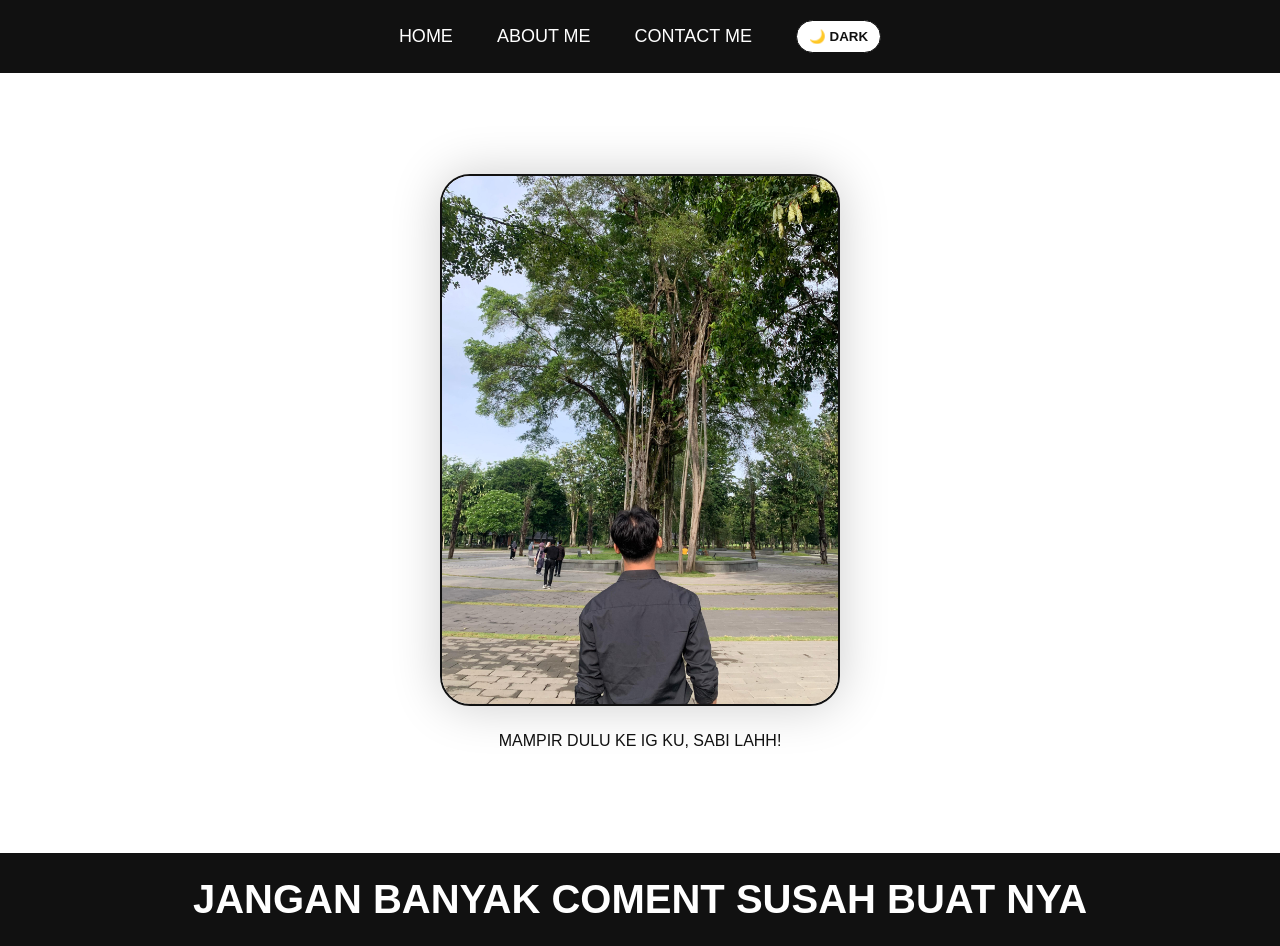
==== index.html @ 36063b5c "init" ====
<html>

<head>
    <meta charset="UTF-8" />
    <meta name="viewport" content="width=device-width, initial-scale=1.0" />
    <title>WEB PALEN</title>
    <link rel="stylesheet" href="STYLE.CSS" />
</head>

<body>
    <div class="container">
        <!-- NAVIGATION BAR -->
        <div class="navbar-container">
            <ul class="ul-navbar">
                <li class="li-navbar">
                    <a href="index.html" class="a-navbar">HOME</a>
                </li>
                <li class="li-navbar">
                    <a href="about.html" class="a-navbar">ABOUT ME</a>
                </li>
                <li class="li-navbar">
                    <a href="contact.html" class="a-navbar">CONTACT ME</a>
                </li>
                <li class="li-navbar">
                    <button class="toggle-theme" id="theme-toggle" type="button" aria-label="Toggle dark mode">🌙 DARK</button>
                </li>
            </ul>
        </div>
        <!-- NAVIGATION BAR SELESAI -->

        <!-- CONTENT 1 -->
        <div class="container-content">
            <a href="https://www.instagram.com/valent.ws?igsh=MTgyamFsYms5Y3VqeA==" class="a-content">
                <img src="WhatsApp Image 2026-06-14 at 16.17.48.jpeg" class="img-content" />
                <p>MAMPIR DULU KE IG KU, SABI LAHH!</p>
            </a>
        </div>
        <!-- CONTENT 1 END -->

        <!-- FOOTER -->
        <div class="container-footer">
            <h1 class="h1-footer">JANGAN BANYAK COMENT SUSAH BUAT NYA</h1>
        </div>
        <!-- FOOTER END -->
    </div>
    <script>
        const toggleButton = document.getElementById("theme-toggle");
        const savedTheme = localStorage.getItem("theme");
        const preferredTheme = window.matchMedia("(prefers-color-scheme: dark)").matches ? "dark" : "light";
        const initialTheme = savedTheme || preferredTheme;

        document.body.classList.toggle("dark", initialTheme === "dark");
        if (toggleButton) {
            toggleButton.textContent = initialTheme === "dark" ? "☀️ LIGHT" : "🌙 DARK";
        }

        toggleButton?.addEventListener("click", () => {
            const isDark = document.body.classList.toggle("dark");
            localStorage.setItem("theme", isDark ? "dark" : "light");
            toggleButton.textContent = isDark ? "☀️ LIGHT" : "🌙 DARK";
        });
    </script>
</body>

</html>
---- STYLE.CSS ----
*,
*::before,
*::after,
html,
body {
    box-sizing: border-box;
    margin: 0;
    padding: 0;
}

:root {
    --bg: #f5f5f5;
    --text: #111;
    --surface: #ffffff;
    --nav-bg: #111;
    --nav-text: #fff;
    --border: #111;
    --shadow: rgba(0, 0, 0, 0.2);
}

body.dark {
    --bg: #111;
    --text: #f5f5f5;
    --surface: #000;
    --nav-bg: #fff;
    --nav-text: #111;
    --border: #fff;
    --shadow: rgba(255, 255, 255, 0.14);
}

body {
    font-family: Arial, sans-serif;
    min-height: 100vh;
    background: var(--bg);
    color: var(--text);
    transition: background-color 0.3s ease, color 0.3s ease;
}

.container {
    width: 100%;
}

.navbar-container {
    background-color: var(--nav-bg);
    width: 100%;
    padding: 10px 0;
}

.ul-navbar {
    display: flex;
    flex-wrap: wrap;
    list-style: none;
    padding: 0;
    margin: 0;
    justify-content: center;
    align-items: center;
    gap: 12px;
}

.li-navbar {
    padding: 10px 16px;
    margin: 0;
    color: var(--nav-text);
    font-size: 18px;
    transition: background-color 0.3s ease-in-out, color 0.3s ease-in-out;
    border-radius: 8px;
}

.li-navbar:hover {
    background-color: var(--surface);
}

.a-navbar {
    color: var(--nav-text);
    text-decoration: none;
    display: inline-block;
}

.toggle-theme {
    border: 1px solid var(--border);
    background: var(--surface);
    color: var(--text);
    padding: 8px 12px;
    border-radius: 999px;
    cursor: pointer;
    font-weight: 700;
}

.toggle-theme:hover {
    transform: translateY(-1px);
}

.container-content {
    background-color: var(--surface);
    display: flex;
    align-items: center;
    justify-content: center;
    min-height: calc(100vh - 120px);
    padding: 30px 20px;
    transition: background-color 0.3s ease;
}

.img-content {
    display: block;
    max-width: 90vw;
    width: clamp(260px, 70vw, 400px);
    height: auto;
    border-radius: 30px;
    box-shadow: 0 0 50px var(--shadow);
    border: 2px solid var(--border);
}

.img-linkedin,
#img-special {
    width: 100%;
    height: auto;
}

.a-content {
    color: var(--text);
    text-decoration: none;
    display: flex;
    flex-direction: column;
    align-items: center;
    max-width: 100%;
}

.a-content p {
    color: var(--text);
    margin-top: 24px;
    text-align: center;
    max-width: 90vw;
    font-size: 1rem;
    line-height: 1.4;
}

.container-footer {
    background-color: var(--nav-bg);
    color: var(--nav-text);
    display: flex;
    align-items: center;
    justify-content: center;
    padding: 24px 20px;
}

.h1-footer {
    font-size: clamp(22px, 5vw, 40px);
    text-align: center;
    margin: 0;
}

@media (max-width: 640px) {
    .li-navbar {
        font-size: 16px;
        padding: 10px 14px;
    }

    .container-content {
        min-height: auto;
        padding: 24px 16px;
    }

    .img-content {
        width: 100%;
        max-width: 320px;
    }

    .a-content p {
        margin-top: 20px;
        font-size: 0.95rem;
    }
}
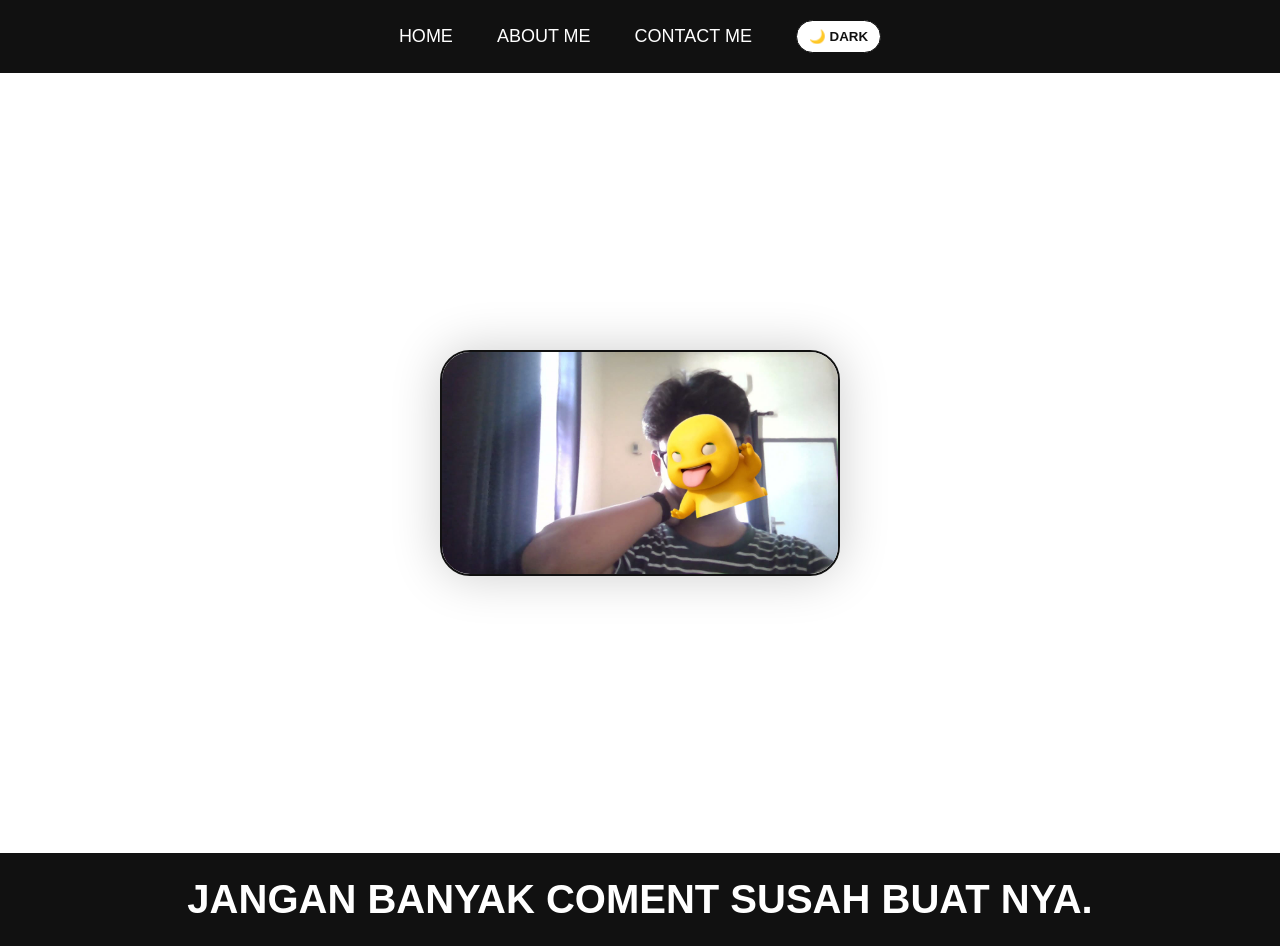
==== commit 0e83fae7: "ganti foto ama dll" ====
--- a/index.html
+++ b/index.html
@@ -30,16 +30,14 @@
 
         <!-- CONTENT 1 -->
         <div class="container-content">
-            <a href="https://www.instagram.com/valent.ws?igsh=MTgyamFsYms5Y3VqeA==" class="a-content">
-                <img src="WhatsApp Image 2026-06-14 at 16.17.48.jpeg" class="img-content" />
-                <p>MAMPIR DULU KE IG KU, SABI LAHH!</p>
+                <img src="IMG-20260706-WA0044.jpg" class="img-content" />
             </a>
         </div>
         <!-- CONTENT 1 END -->
 
         <!-- FOOTER -->
         <div class="container-footer">
-            <h1 class="h1-footer">JANGAN BANYAK COMENT SUSAH BUAT NYA</h1>
+            <h1 class="h1-footer">JANGAN BANYAK COMENT SUSAH BUAT NYA.</h1>
         </div>
         <!-- FOOTER END -->
     </div>
--- a/STYLE.CSS
+++ b/STYLE.CSS
@@ -14,6 +14,7 @@
     --surface: #ffffff;
     --nav-bg: #111;
     --nav-text: #fff;
+    --nav-hover: #000;
     --border: #111;
     --shadow: rgba(0, 0, 0, 0.2);
 }
@@ -24,6 +25,7 @@
     --surface: #000;
     --nav-bg: #fff;
     --nav-text: #111;
+    --nav-hover: #fff;
     --border: #fff;
     --shadow: rgba(255, 255, 255, 0.14);
 }
@@ -68,6 +70,10 @@
 
 .li-navbar:hover {
     background-color: var(--surface);
+}
+
+.li-navbar:hover .a-navbar {
+    color: var(--nav-hover);
 }
 
 .a-navbar {
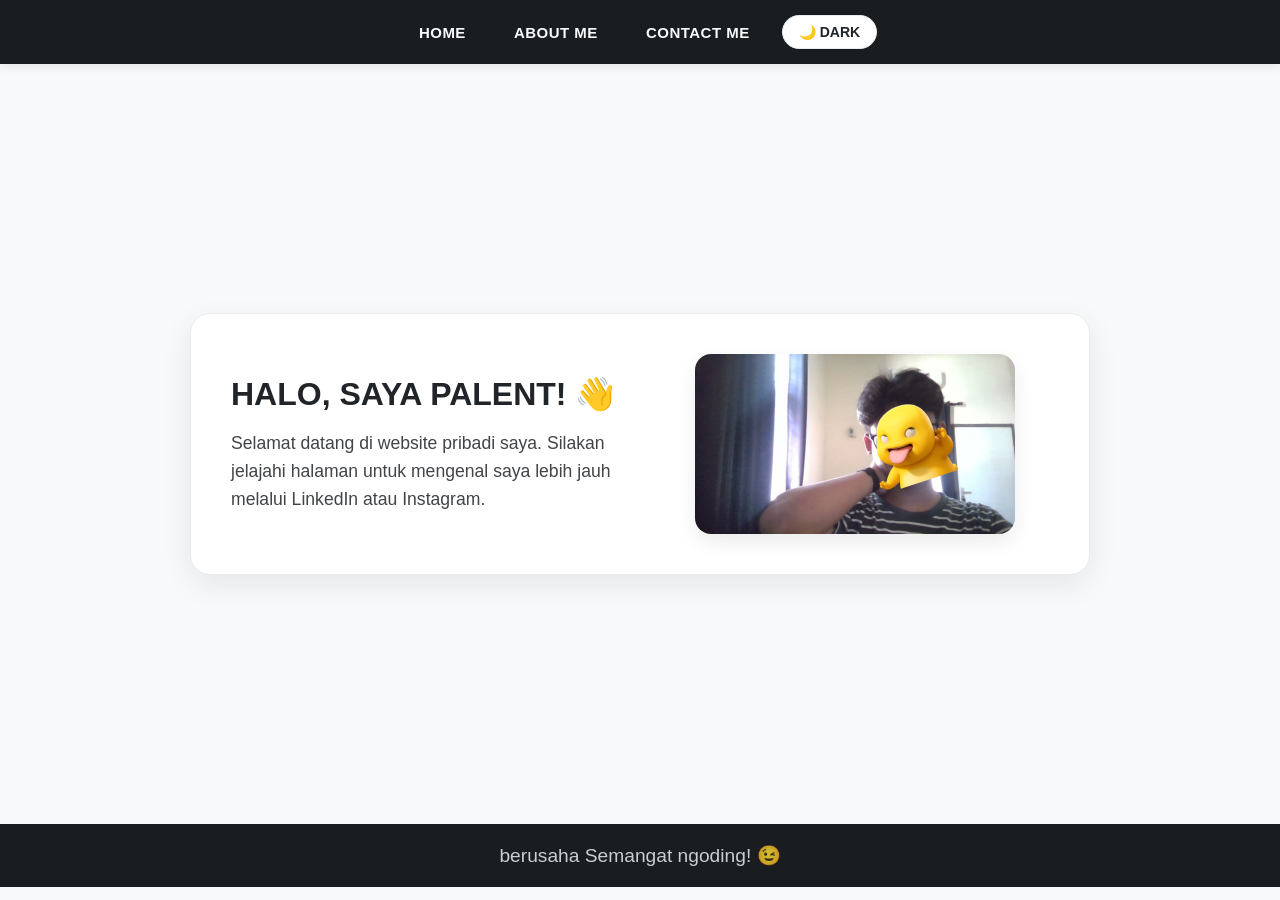
==== commit a8b425f2: "ganti tampilan" ====
--- a/index.html
+++ b/index.html
@@ -1,4 +1,5 @@
-<html>
+<!DOCTYPE html>
+<html lang="id">
 
 <head>
     <meta charset="UTF-8" />
@@ -9,38 +10,34 @@
 
 <body>
     <div class="container">
-        <!-- NAVIGATION BAR -->
         <div class="navbar-container">
             <ul class="ul-navbar">
-                <li class="li-navbar">
-                    <a href="index.html" class="a-navbar">HOME</a>
-                </li>
-                <li class="li-navbar">
-                    <a href="about.html" class="a-navbar">ABOUT ME</a>
-                </li>
-                <li class="li-navbar">
-                    <a href="contact.html" class="a-navbar">CONTACT ME</a>
-                </li>
+                <li class="li-navbar"><a href="index.html" class="a-navbar">HOME</a></li>
+                <li class="li-navbar"><a href="about.html" class="a-navbar">ABOUT ME</a></li>
+                <li class="li-navbar"><a href="contact.html" class="a-navbar">CONTACT ME</a></li>
                 <li class="li-navbar">
                     <button class="toggle-theme" id="theme-toggle" type="button" aria-label="Toggle dark mode">🌙 DARK</button>
                 </li>
             </ul>
         </div>
-        <!-- NAVIGATION BAR SELESAI -->
 
-        <!-- CONTENT 1 -->
         <div class="container-content">
-                <img src="IMG-20260706-WA0044.jpg" class="img-content" />
-            </a>
+            <div class="hero-wrapper">
+                <div class="hero-text">
+                    <h2>HALO, SAYA PALENT! 👋</h2>
+                    <p>Selamat datang di website pribadi saya. Silakan jelajahi halaman untuk mengenal saya lebih jauh melalui LinkedIn atau Instagram.</p>
+                </div>
+                <div class="hero-image">
+                    <img src="IMG-20260706-WA0044.jpg" class="img-content" alt="Foto Palen" />
+                </div>
+            </div>
         </div>
-        <!-- CONTENT 1 END -->
 
-        <!-- FOOTER -->
         <div class="container-footer">
-            <h1 class="h1-footer">JANGAN BANYAK COMENT SUSAH BUAT NYA.</h1>
+            <h1 class="h1-footer"> berusaha Semangat ngoding! 😉</h1>
         </div>
-        <!-- FOOTER END -->
     </div>
+
     <script>
         const toggleButton = document.getElementById("theme-toggle");
         const savedTheme = localStorage.getItem("theme");
--- a/STYLE.CSS
+++ b/STYLE.CSS
@@ -8,30 +8,33 @@
     padding: 0;
 }
 
+/* PALETTE WARNA BARU YANG LEBIH MODERN */
 :root {
-    --bg: #f5f5f5;
-    --text: #111;
+    --bg: #f8f9fa;
+    --text: #212529;
     --surface: #ffffff;
-    --nav-bg: #111;
-    --nav-text: #fff;
-    --nav-hover: #000;
-    --border: #111;
-    --shadow: rgba(0, 0, 0, 0.2);
+    --nav-bg: #1a1d20;
+    --nav-text: #f8f9fa;
+    --nav-hover: #495057;
+    --accent: #0d6efd;
+    --border: #e9ecef;
+    --shadow: rgba(0, 0, 0, 0.08);
 }
 
 body.dark {
-    --bg: #111;
-    --text: #f5f5f5;
-    --surface: #000;
-    --nav-bg: #fff;
-    --nav-text: #111;
-    --nav-hover: #fff;
-    --border: #fff;
-    --shadow: rgba(255, 255, 255, 0.14);
+    --bg: #121212;
+    --text: #e0e0e0;
+    --surface: #1e1e1e;
+    --nav-bg: #1f1f1f;
+    --nav-text: #e0e0e0;
+    --nav-hover: #333333;
+    --accent: #3b82f6;
+    --border: #333333;
+    --shadow: rgba(0, 0, 0, 0.5);
 }
 
 body {
-    font-family: Arial, sans-serif;
+    font-family: 'Segoe UI', Roboto, Helvetica, Arial, sans-serif;
     min-height: 100vh;
     background: var(--bg);
     color: var(--text);
@@ -42,137 +45,158 @@
     width: 100%;
 }
 
+/* NAVBAR */
 .navbar-container {
     background-color: var(--nav-bg);
     width: 100%;
-    padding: 10px 0;
+    padding: 15px 0;
+    box-shadow: 0 2px 10px rgba(0,0,0,0.1);
 }
 
 .ul-navbar {
     display: flex;
     flex-wrap: wrap;
     list-style: none;
-    padding: 0;
-    margin: 0;
-    justify-content: center;
-    align-items: center;
-    gap: 12px;
+    justify-content: center;
+    align-items: center;
+    gap: 16px;
 }
 
 .li-navbar {
-    padding: 10px 16px;
-    margin: 0;
-    color: var(--nav-text);
-    font-size: 18px;
-    transition: background-color 0.3s ease-in-out, color 0.3s ease-in-out;
-    border-radius: 8px;
+    transition: all 0.2s ease-in-out;
+    border-radius: 6px;
 }
 
 .li-navbar:hover {
-    background-color: var(--surface);
-}
-
-.li-navbar:hover .a-navbar {
-    color: var(--nav-hover);
+    background-color: var(--nav-hover);
 }
 
 .a-navbar {
     color: var(--nav-text);
     text-decoration: none;
     display: inline-block;
-}
-
+    padding: 8px 16px;
+    font-size: 15px;
+    font-weight: 600;
+    letter-spacing: 0.5px;
+}
+
+/* TOGGLE BUTTON */
 .toggle-theme {
     border: 1px solid var(--border);
     background: var(--surface);
     color: var(--text);
-    padding: 8px 12px;
-    border-radius: 999px;
+    padding: 8px 16px;
+    border-radius: 20px;
     cursor: pointer;
-    font-weight: 700;
+    font-weight: 600;
+    font-size: 14px;
+    transition: all 0.2s ease;
 }
 
 .toggle-theme:hover {
-    transform: translateY(-1px);
-}
-
+    transform: scale(1.05);
+    background: var(--border);
+}
+
+/* MAIN CONTENT WITH HERO LAYOUT */
 .container-content {
-    background-color: var(--surface);
-    display: flex;
-    align-items: center;
-    justify-content: center;
-    min-height: calc(100vh - 120px);
-    padding: 30px 20px;
-    transition: background-color 0.3s ease;
-}
-
+    display: flex;
+    align-items: center;
+    justify-content: center;
+    min-height: calc(100vh - 140px);
+    padding: 40px 20px;
+}
+
+.hero-wrapper {
+    display: flex;
+    align-items: center;
+    justify-content: space-between;
+    max-width: 900px;
+    width: 100%;
+    gap: 40px;
+    background: var(--surface);
+    padding: 40px;
+    border-radius: 20px;
+    box-shadow: 0 10px 30px var(--shadow);
+    border: 1px solid var(--border);
+}
+
+.hero-text {
+    flex: 1;
+}
+
+.hero-text h2 {
+    font-size: 2rem;
+    margin-bottom: 16px;
+    color: var(--text);
+}
+
+.hero-text p {
+    font-size: 1.1rem;
+    line-height: 1.6;
+    color: var(--text);
+    opacity: 0.85;
+}
+
+.hero-image {
+    flex: 1;
+    display: flex;
+    justify-content: center;
+}
+
+/* IMAGE STYLES */
 .img-content {
-    display: block;
-    max-width: 90vw;
-    width: clamp(260px, 70vw, 400px);
+    width: 100%;
+    max-width: 320px;
     height: auto;
-    border-radius: 30px;
-    box-shadow: 0 0 50px var(--shadow);
-    border: 2px solid var(--border);
-}
-
-.img-linkedin,
-#img-special {
-    width: 100%;
-    height: auto;
-}
-
+    border-radius: 16px;
+    box-shadow: 0 8px 20px var(--shadow);
+    transition: transform 0.3s ease;
+}
+
+.img-content:hover {
+    transform: translateY(-5px);
+}
+
+/* SPECIFIC PAGES CONFIG */
 .a-content {
     color: var(--text);
     text-decoration: none;
     display: flex;
     flex-direction: column;
     align-items: center;
-    max-width: 100%;
-}
-
-.a-content p {
-    color: var(--text);
-    margin-top: 24px;
-    text-align: center;
-    max-width: 90vw;
-    font-size: 1rem;
-    line-height: 1.4;
-}
-
+}
+
+/* FOOTER */
 .container-footer {
     background-color: var(--nav-bg);
     color: var(--nav-text);
     display: flex;
     align-items: center;
     justify-content: center;
-    padding: 24px 20px;
+    padding: 20px;
 }
 
 .h1-footer {
-    font-size: clamp(22px, 5vw, 40px);
-    text-align: center;
-    margin: 0;
-}
-
-@media (max-width: 640px) {
-    .li-navbar {
-        font-size: 16px;
-        padding: 10px 14px;
+    font-size: 1.2rem;
+    font-weight: 400;
+    opacity: 0.8;
+}
+
+/* RESPONSIVE LAYOUT FOR MOBILE */
+@media (max-width: 768px) {
+    .hero-wrapper {
+        flex-direction: column-reverse;
+        text-align: center;
+        padding: 30px 20px;
     }
-
-    .container-content {
-        min-height: auto;
-        padding: 24px 16px;
+    
+    .hero-text h2 {
+        font-size: 1.6rem;
     }
 
     .img-content {
-        width: 100%;
-        max-width: 320px;
+        max-width: 260px;
     }
-
-    .a-content p {
-        margin-top: 20px;
-        font-size: 0.95rem;
-    }
-}
+}
